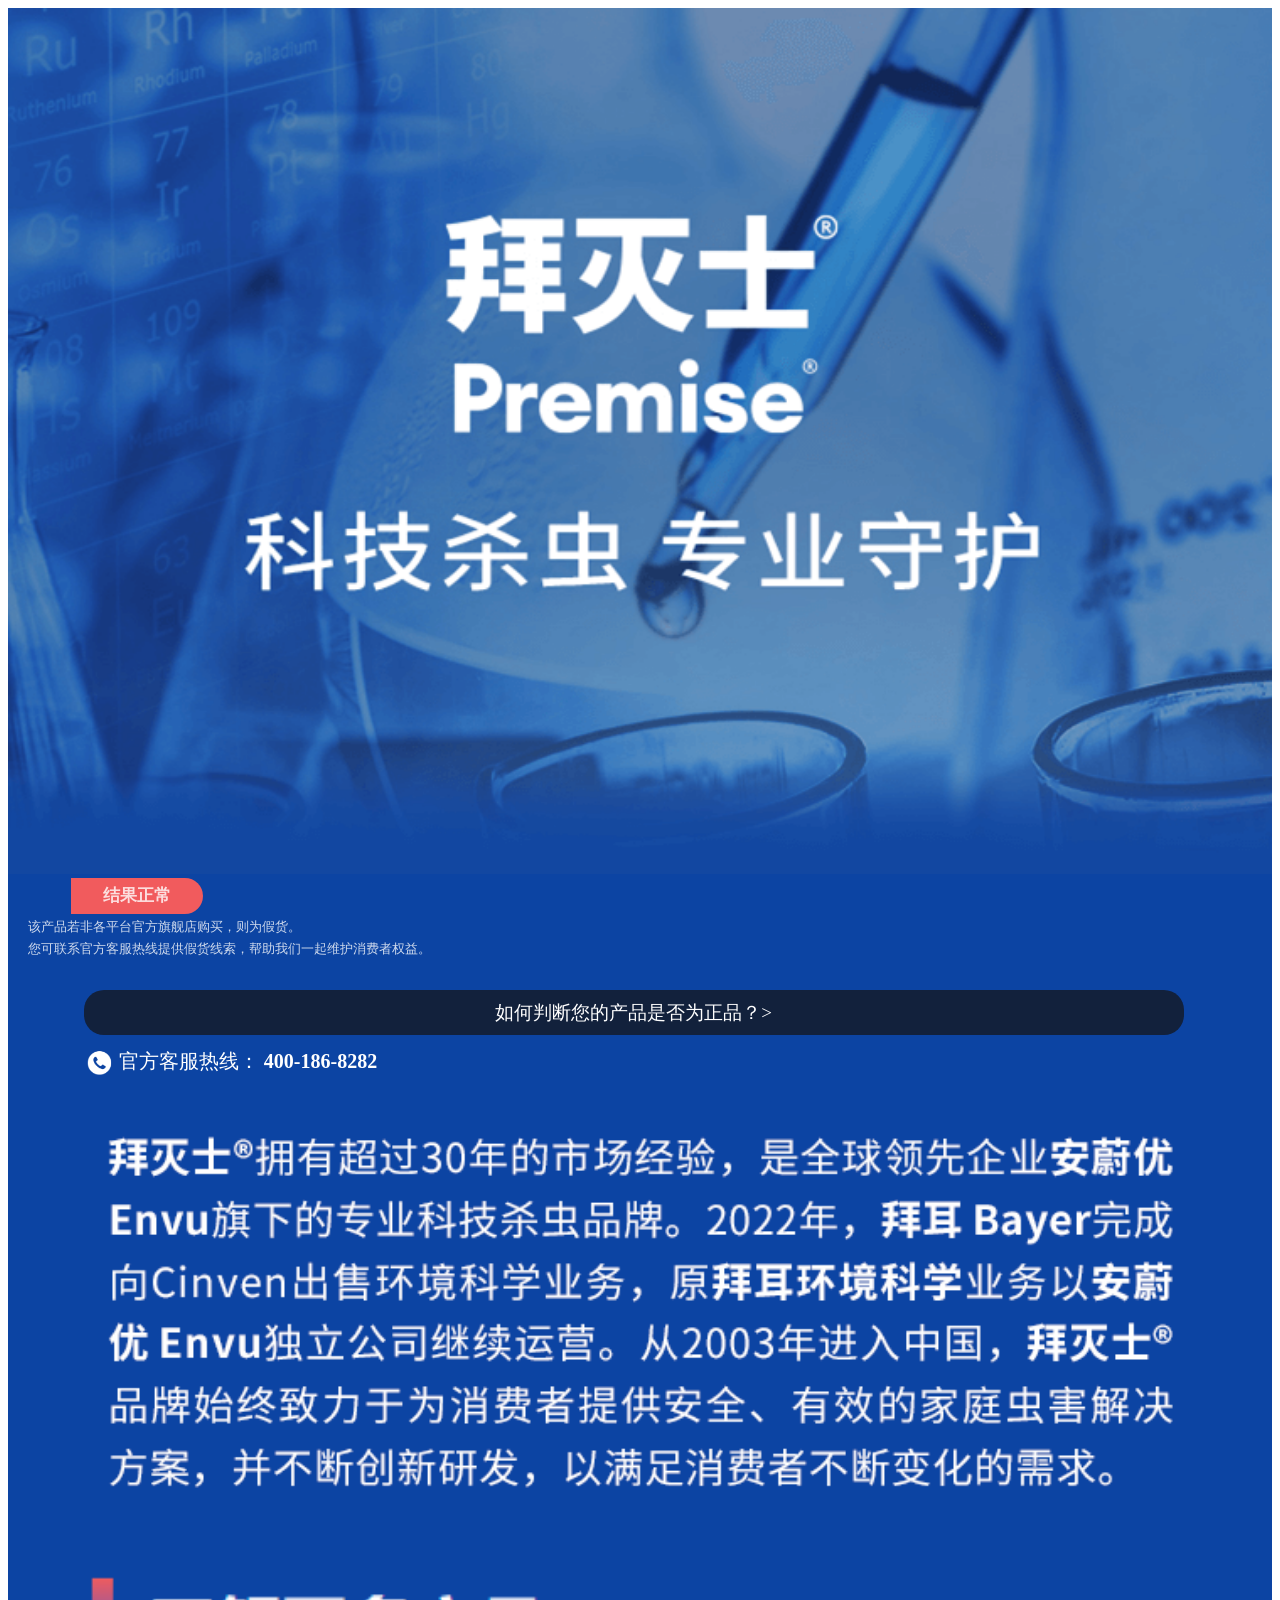
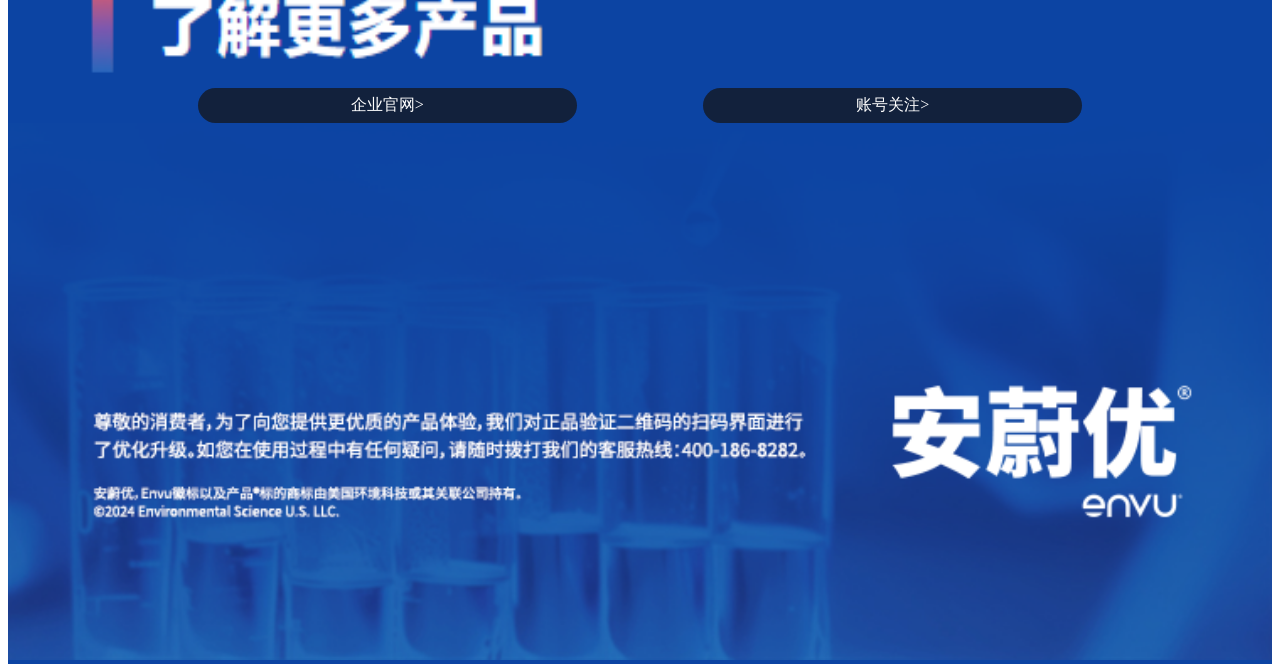
==== index.html @ d3683bdf "Add files via upload" ====
<!DOCTYPE html>
<html lang="en">
<head>
    <meta charset="UTF-8">
    <meta name="viewport" content="width=device-width, initial-scale=1.0">
    <title>Document</title>
    <!-- <link rel="stylesheet" href="style.css"> -->
</head>
<body>
    <div class="all" style="background-color: rgba(12, 68, 163,1);">
        <div name="top">
            <img src="./image/Aa01.png" alt="" width="100%">
        </div>
        <div class="top2" style="width: 100%;
         color: rgba(255, 255, 255, 0.8);">
            <div class="biaoshi" style="background: rgb(241, 91, 93); 
            display: inline-block; border-top-right-radius: 2rem;
             border-bottom-right-radius: 2rem; padding: 0px 2rem;
             margin-left: 5%;padding-top: 6px;font-weight: 700;
             height: 30px;font-size: 17px;">
                <span>结果正常</span>
            </div>
            <div style="width: 87%; margin-bottom: 2rem;
                margin-top: 5px; padding-left: 20px; padding-right: 20px;
                font-size: 0.8rem;
                ">
                <div>
                    该产品若非各平台官方旗舰店购买，则为假货。
                </div>
                <div style="margin-top: 5px;">
                    您可联系官方客服热线提供假货线索，帮助我们一起维护消费者权益。
                </div>
            </div>
        </div>
        <div>
            <div >
                <a href="https://ftts.envu.cn/ANTIFAKE/PSA3.html"
                    style="text-decoration: none;">
                    <div style="background-color: #12213C; color: white;
                    width: 87%; height: 45px; border-radius: 20px;
                    margin-left: 6%;margin-right: 6%;
                    display: flex; justify-content: center; align-items: center;
                    font-size: 19px;">
                        如何判断您的产品是否为正品？>
                    </div>
                </a>
            </div>
            <div style="margin-left: 6%; overflow: auto;margin-top: 10px;">
                <img src="./image/Aa02.png" alt="" style="width: 30px;float: left;">
                <div style="color: white; font-size: 20px; height: 40px;
                align-items: center;float: left;margin-top: 3px;margin-left: 5px;
                ">
                    官方客服热线：
                    <span style="font-weight: 600;">400-186-8282</span>
                    </div>
            </div>
        </div>
        <div>
            <img style="width: 100%;" src="./image/Aa04.png" alt="">
        </div>
        <div>
            <div>
                <img style="width: 40%; margin-left: 5%;" src="./image/Aa05.png" alt="">
            </div>
            <div style="overflow: auto;">
                <div style="float: left; width: 30%; height: 35px;
                background-color: #12213C;display: flex;
                justify-content: center; align-items: center;
                border-radius: 20px;margin-left: 15%;">
                    <a href="https://www.cn.envu.com/"
                        style="text-decoration: none;">
                        <div style="color: white;">企业官网></div>
                    </a>
                </div>
                <div style="float: left;width: 30%; height: 35px;
                    background-color: #12213C;display: flex;
                    justify-content: center; align-items: center;
                    border-radius: 20px;margin-left: 10%;">
                    <a href="https://www.xiaohongshu.com/
                    user/profile/60f300ef00000000200291f9?
                    tab=goods&channelType=share_outside&xhsshare
                    =WeixinSession&appuid=6176309f
                    000000000202697e&apptime=1731295913&share_
                    id=28ff0765385549debefb837ce6105018"
                        style="text-decoration: none;">
                        <div style="color: white;">账号关注></div>
                    </a>
                </div>
            </div>
        </div>
        <div>
            <img src="./image/Aa081.png" alt=""
            style="width: 100%;">
        </div>
    </div>
</body>
</html>
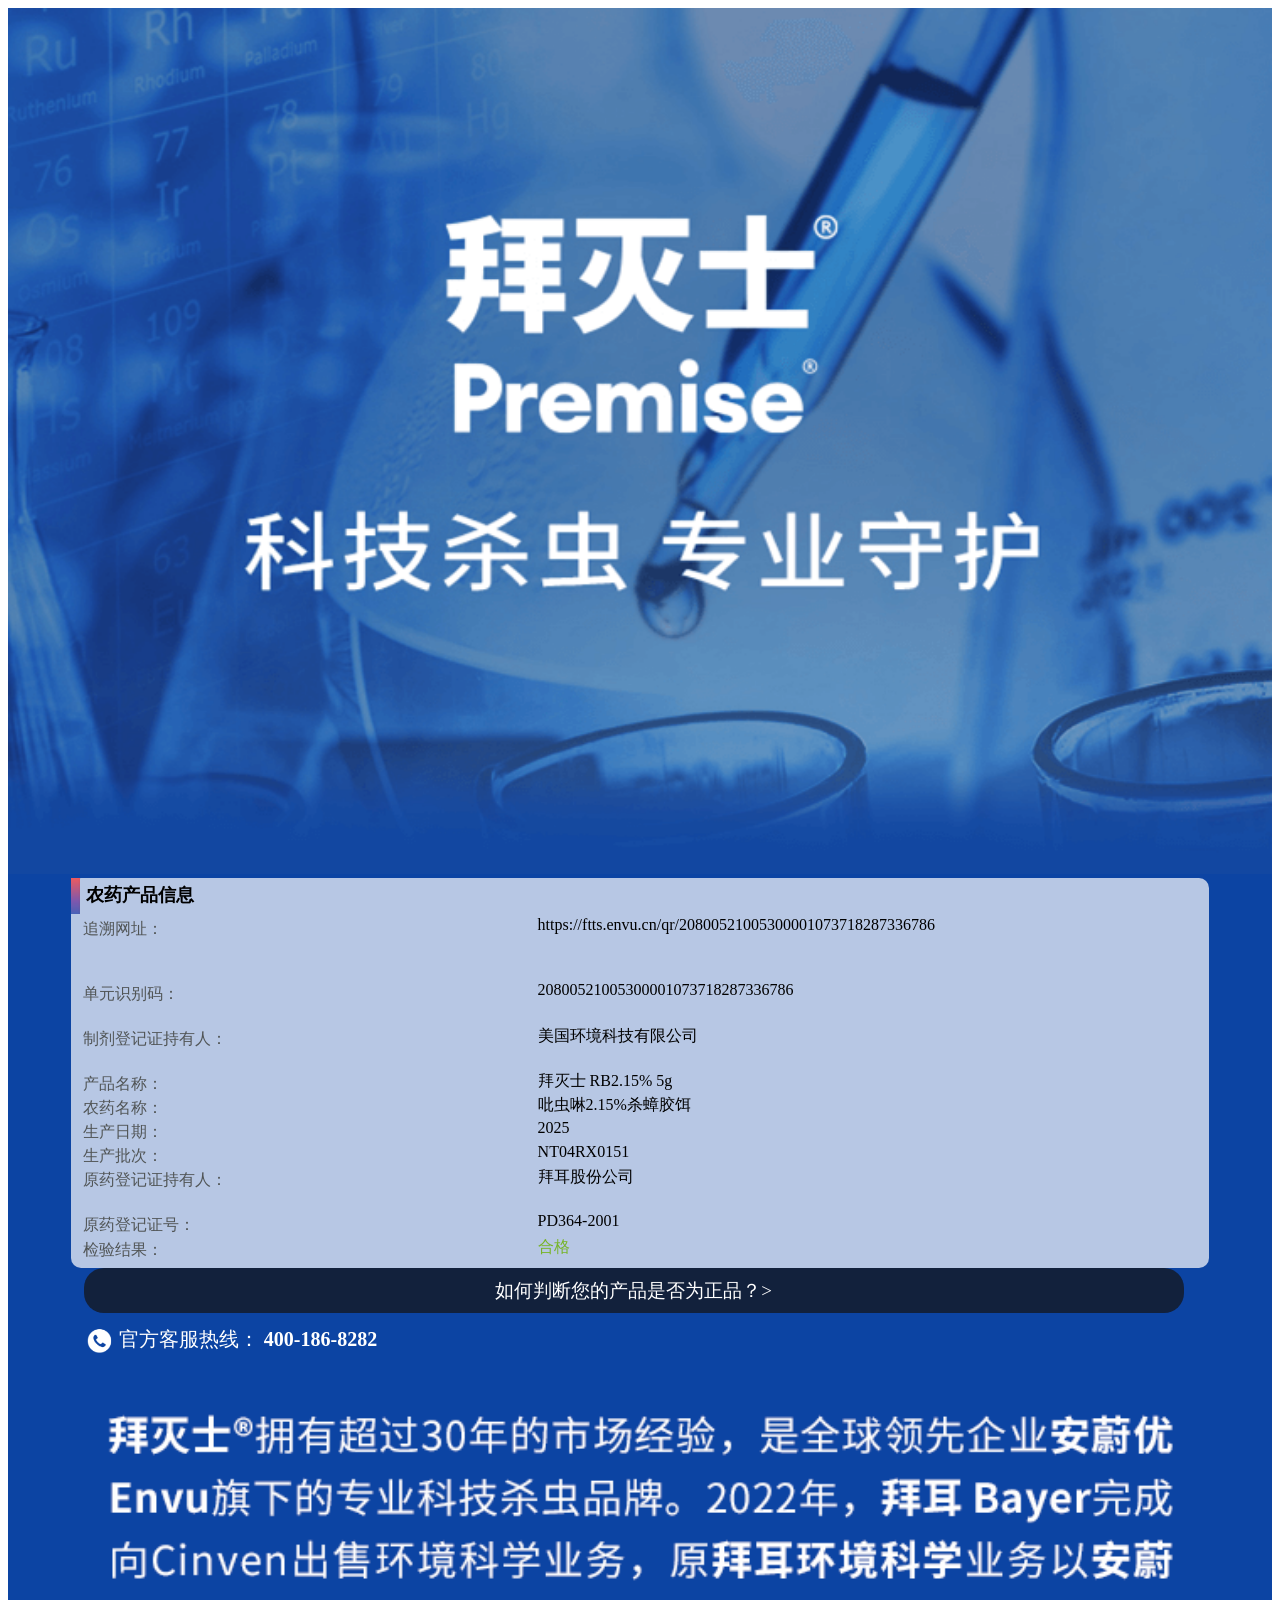
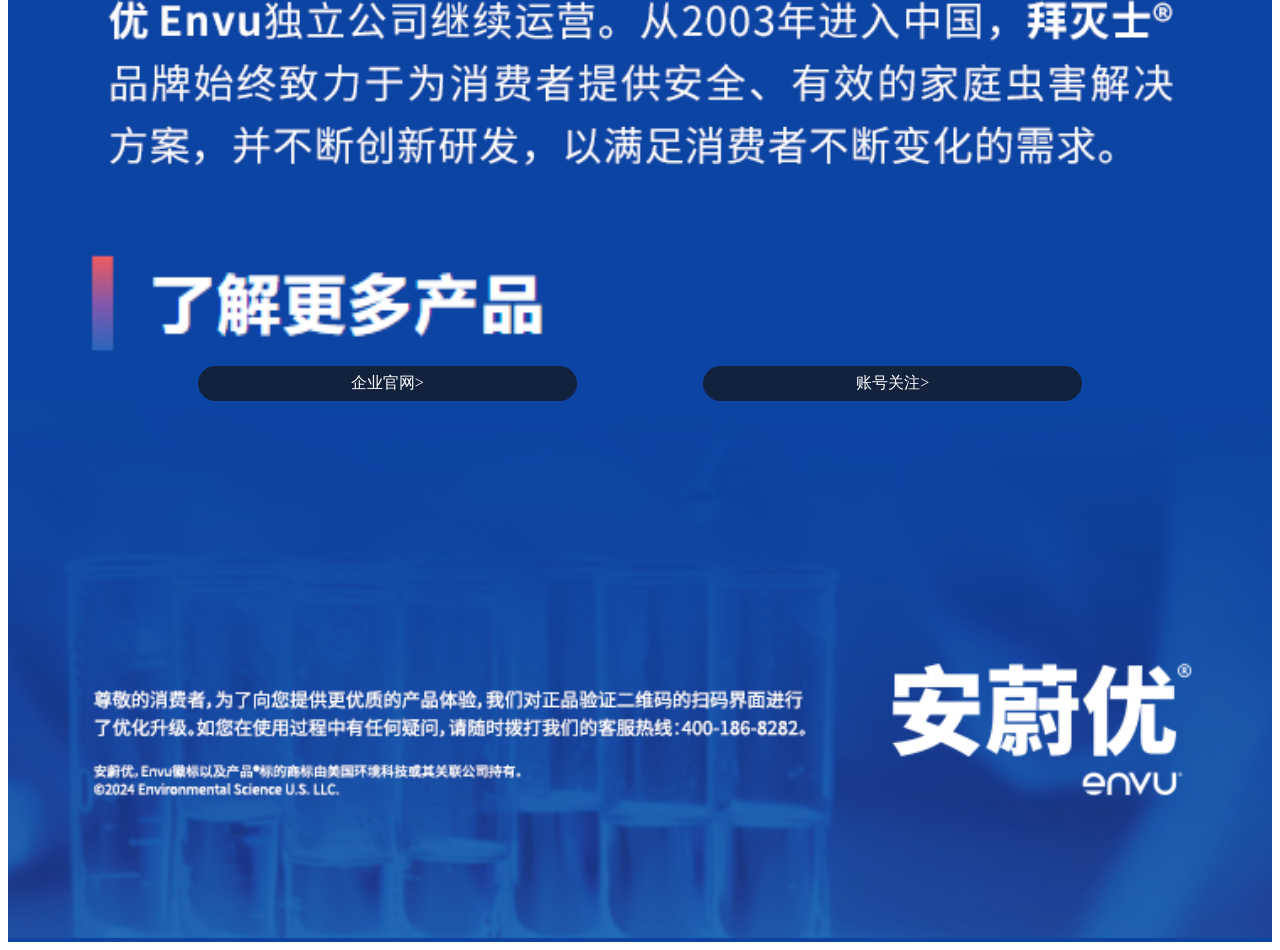
==== commit 4057c09f: "no message" ====
--- a/index.html
+++ b/index.html
@@ -4,14 +4,14 @@
     <meta charset="UTF-8">
     <meta name="viewport" content="width=device-width, initial-scale=1.0">
     <title>Document</title>
-    <!-- <link rel="stylesheet" href="style.css"> -->
+    <link rel="stylesheet" href="style.css">
 </head>
 <body>
     <div class="all" style="background-color: rgba(12, 68, 163,1);">
         <div name="top">
             <img src="./image/Aa01.png" alt="" width="100%">
         </div>
-        <div class="top2" style="width: 100%;
+        <!-- <div class="top2" style="width: 100%;
          color: rgba(255, 255, 255, 0.8);">
             <div class="biaoshi" style="background: rgb(241, 91, 93); 
             display: inline-block; border-top-right-radius: 2rem;
@@ -29,6 +29,57 @@
                 </div>
                 <div style="margin-top: 5px;">
                     您可联系官方客服热线提供假货线索，帮助我们一起维护消费者权益。
+                </div>
+            </div>
+        </div> -->
+        <div style="width: 90%; margin-left: 5%; border-radius: 10px;
+            background-color: #B7C7E4;height: 390px;">
+            <div style="width: 100%; height: 30px;align-items: center;">
+                <img src="./image/Aa03.png" alt="" style="float: left;">
+                <div style="font-size: 18px; font-weight: 800; height: 30px;
+                    align-items: center;padding-top: 5px;
+                    padding-left: 15px;">农药产品信息</div>
+            </div>
+            <div style="width: 100%; margin-top: 8px;margin-left: 1%;">
+                <div class="list" style="height: 65px;">
+                    <div class="left">追溯网址：</div>
+                    <div class="right">https://ftts.envu.cn/qr/20800521005300001073718287336786</div>
+                </div>
+                <div style="height: 45px;">
+                    <div class="left">单元识别码：</div>
+                    <div class="right">20800521005300001073718287336786</div>
+                </div>
+                <div style="height: 45px;">
+                    <div class="left">制剂登记证持有人：</div>
+                    <div class="right">美国环境科技有限公司</div>
+                </div>
+                <div style="height: 24px;">
+                    <div class="left">产品名称：</div>
+                    <div class="right">拜灭士 RB2.15%  5g</div>
+                </div>
+                <div style="height: 24px;">
+                    <div class="left">农药名称：</div>
+                    <div class="right">吡虫啉2.15%杀蟑胶饵</div>
+                </div>
+                <div style="height: 24px;">
+                    <div class="left">生产日期：</div>
+                    <div class="right">2025</div>
+                </div>
+                <div style="height: 24px;">
+                    <div class="left">生产批次：</div>
+                    <div class="right">NT04RX0151</div>
+                </div>
+                <div style="height: 45px;">
+                    <div class="left">原药登记证持有人：</div>
+                    <div class="right">拜耳股份公司</div>
+                </div>
+                <div style="height: 25px;">
+                    <div class="left">原药登记证号：</div>
+                    <div class="right">PD364-2001</div>
+                </div>
+                <div style="height: 25px;">
+                    <div class="left">检验结果：</div>
+                    <div class="right" style="color: #77B428;">合格</div>
                 </div>
             </div>
         </div>
--- a/style.css
+++ b/style.css
@@ -0,0 +1,14 @@
+.left{
+    float: left;
+    /* word-wrap: break-word; */
+    width: 39%;
+    /* height: 80px; */
+    color: #515556;
+    font-weight: 400;
+    margin-top: 3px;
+}
+.right{
+    float: right;
+    word-wrap: break-word;
+    width: 60%;
+}
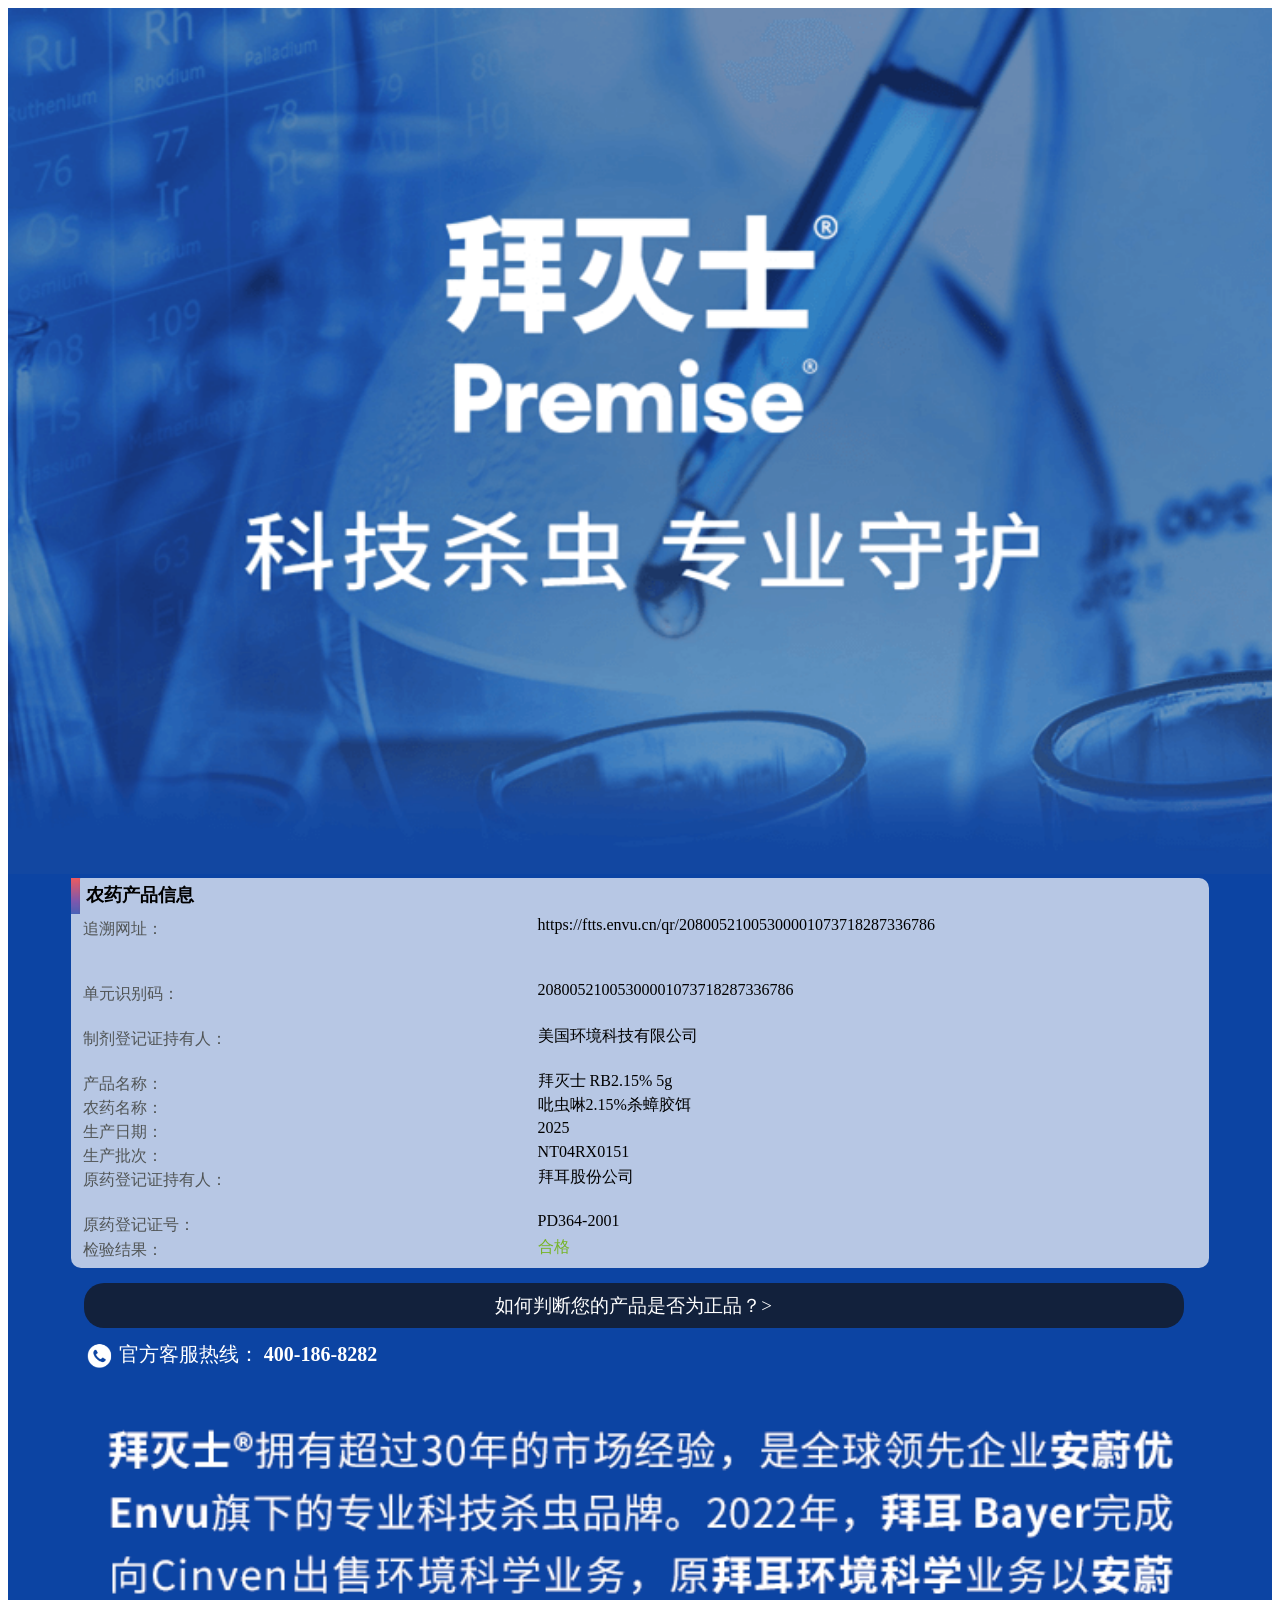
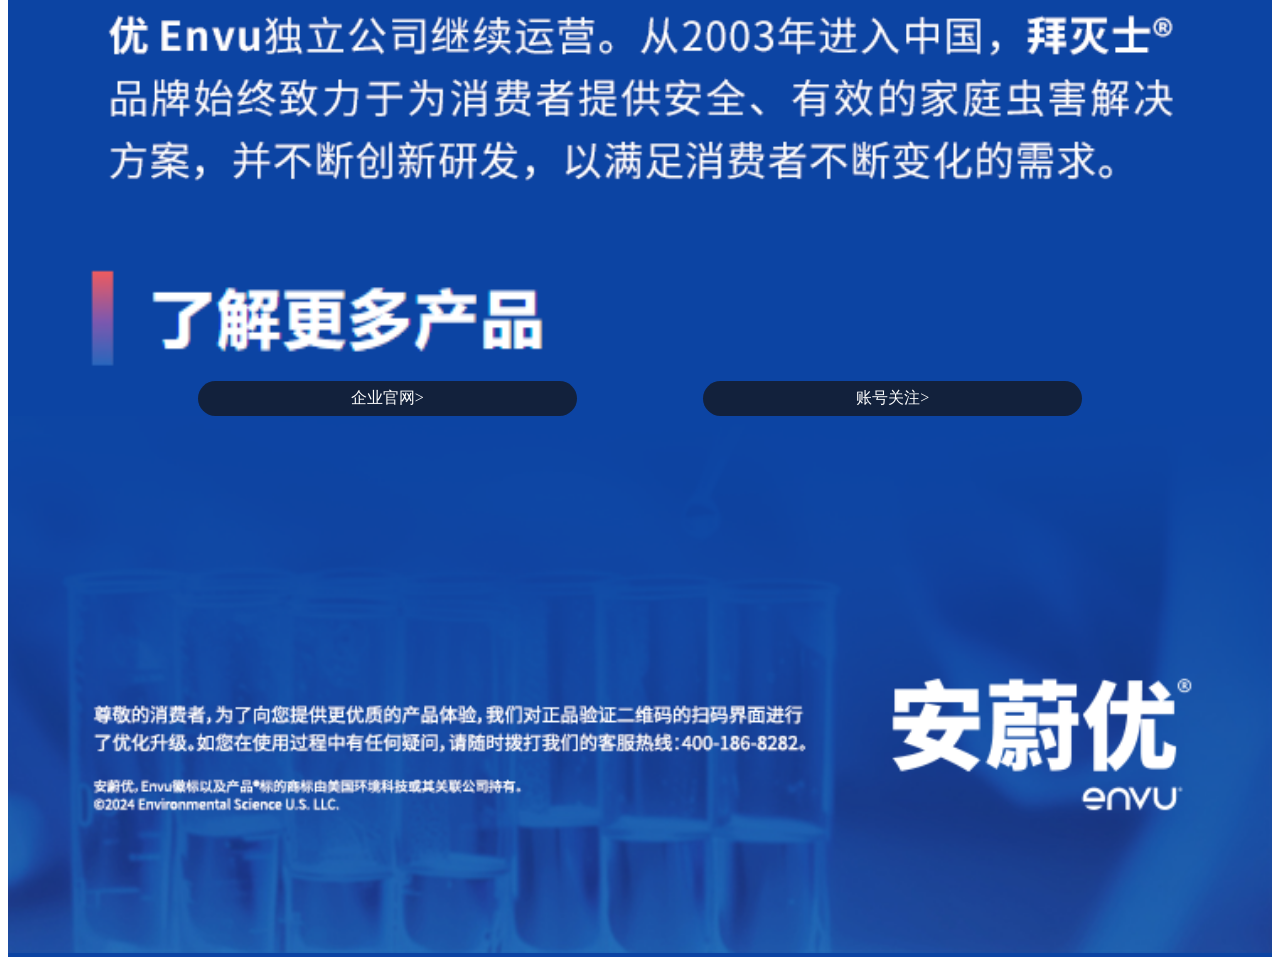
==== commit b6afbe2e: "no message" ====
--- a/index.html
+++ b/index.html
@@ -83,7 +83,7 @@
                 </div>
             </div>
         </div>
-        <div>
+        <div style="margin-top: 15px;">
             <div >
                 <a href="https://ftts.envu.cn/ANTIFAKE/PSA3.html"
                     style="text-decoration: none;">
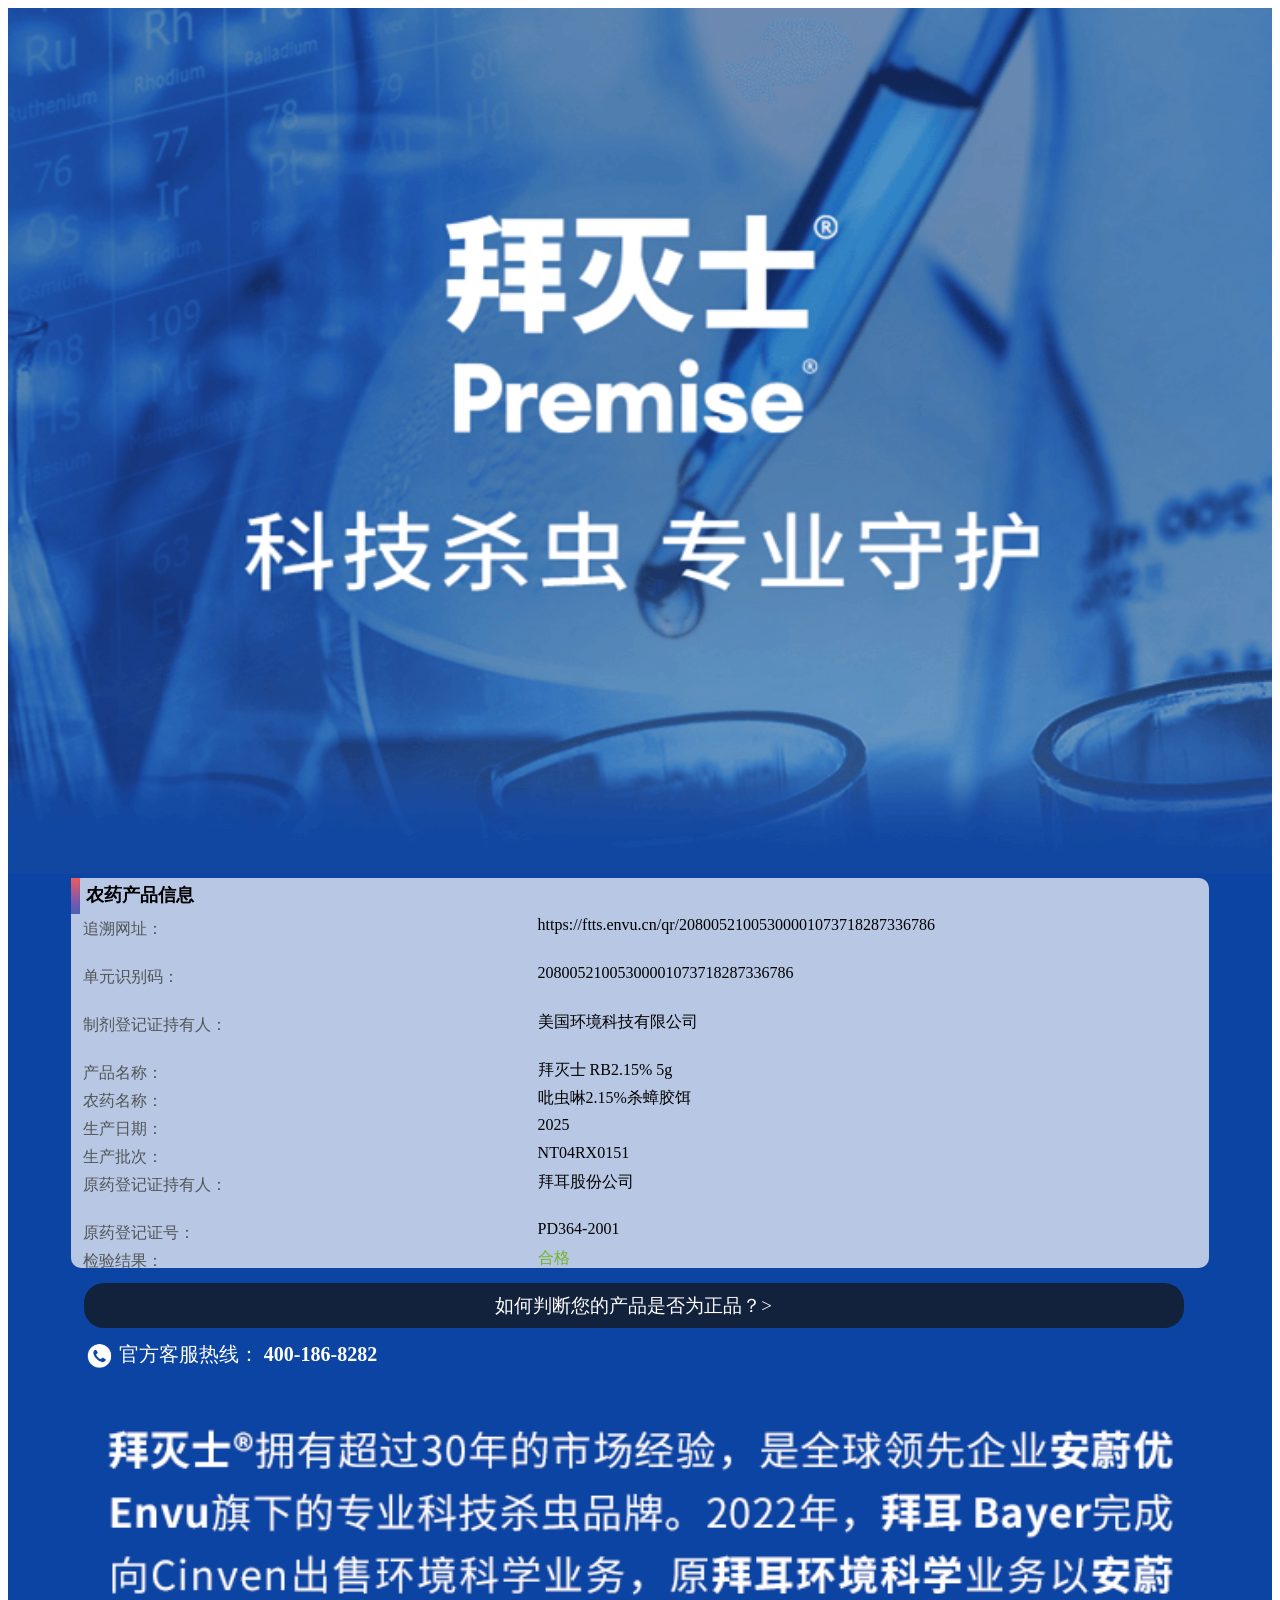
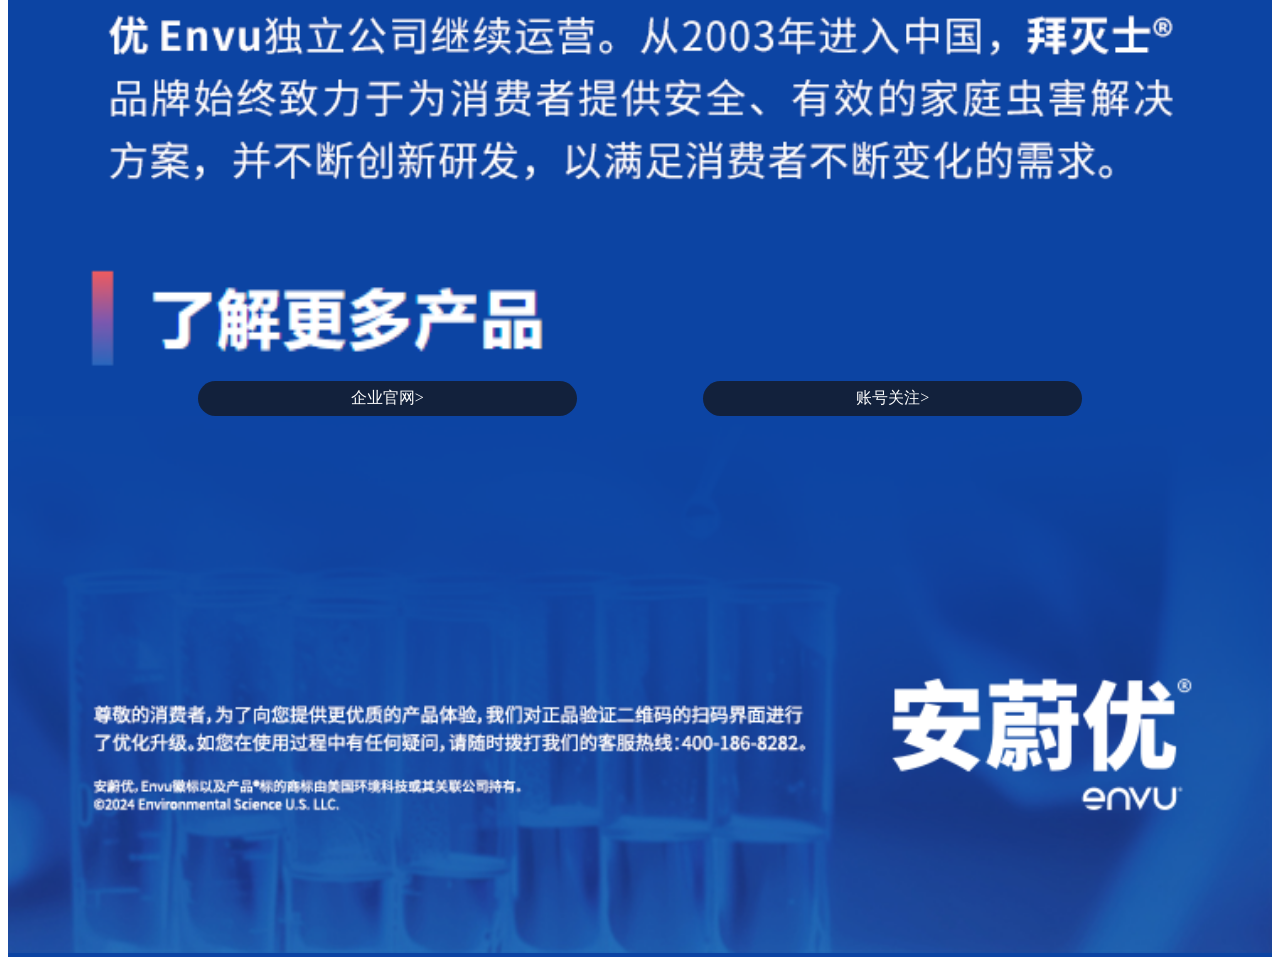
==== commit 1059ab72: "no message" ====
--- a/index.html
+++ b/index.html
@@ -41,43 +41,43 @@
                     padding-left: 15px;">农药产品信息</div>
             </div>
             <div style="width: 100%; margin-top: 8px;margin-left: 1%;">
-                <div class="list" style="height: 65px;">
+                <div class="list" style="height: 48px;">
                     <div class="left">追溯网址：</div>
                     <div class="right">https://ftts.envu.cn/qr/20800521005300001073718287336786</div>
                 </div>
-                <div style="height: 45px;">
+                <div style="height: 48px;">
                     <div class="left">单元识别码：</div>
                     <div class="right">20800521005300001073718287336786</div>
                 </div>
-                <div style="height: 45px;">
+                <div style="height: 48px;">
                     <div class="left">制剂登记证持有人：</div>
                     <div class="right">美国环境科技有限公司</div>
                 </div>
-                <div style="height: 24px;">
+                <div style="height: 28px;">
                     <div class="left">产品名称：</div>
                     <div class="right">拜灭士 RB2.15%  5g</div>
                 </div>
-                <div style="height: 24px;">
+                <div style="height: 28px;">
                     <div class="left">农药名称：</div>
                     <div class="right">吡虫啉2.15%杀蟑胶饵</div>
                 </div>
-                <div style="height: 24px;">
+                <div style="height: 28px;">
                     <div class="left">生产日期：</div>
                     <div class="right">2025</div>
                 </div>
-                <div style="height: 24px;">
+                <div style="height: 28px;">
                     <div class="left">生产批次：</div>
                     <div class="right">NT04RX0151</div>
                 </div>
-                <div style="height: 45px;">
+                <div style="height: 48px;">
                     <div class="left">原药登记证持有人：</div>
                     <div class="right">拜耳股份公司</div>
                 </div>
-                <div style="height: 25px;">
+                <div style="height: 28px;">
                     <div class="left">原药登记证号：</div>
                     <div class="right">PD364-2001</div>
                 </div>
-                <div style="height: 25px;">
+                <div style="height: 28px;">
                     <div class="left">检验结果：</div>
                     <div class="right" style="color: #77B428;">合格</div>
                 </div>
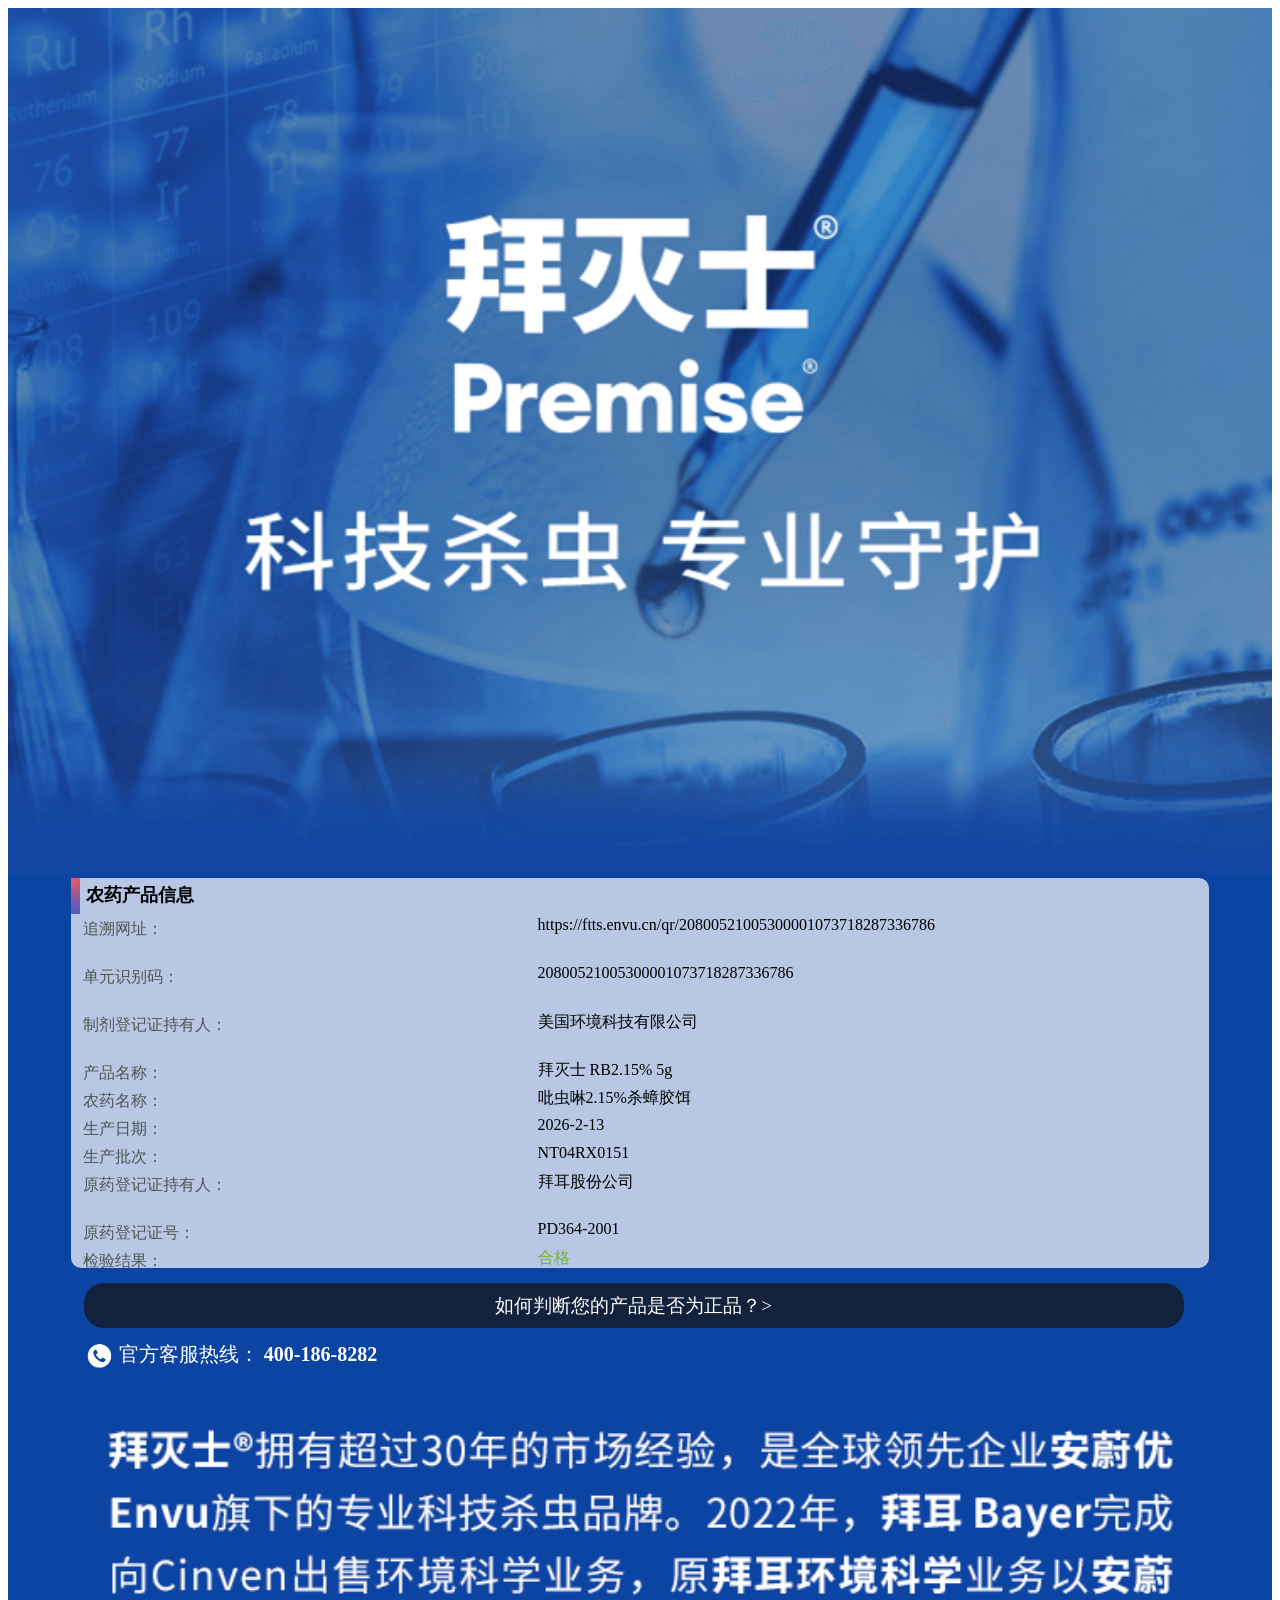
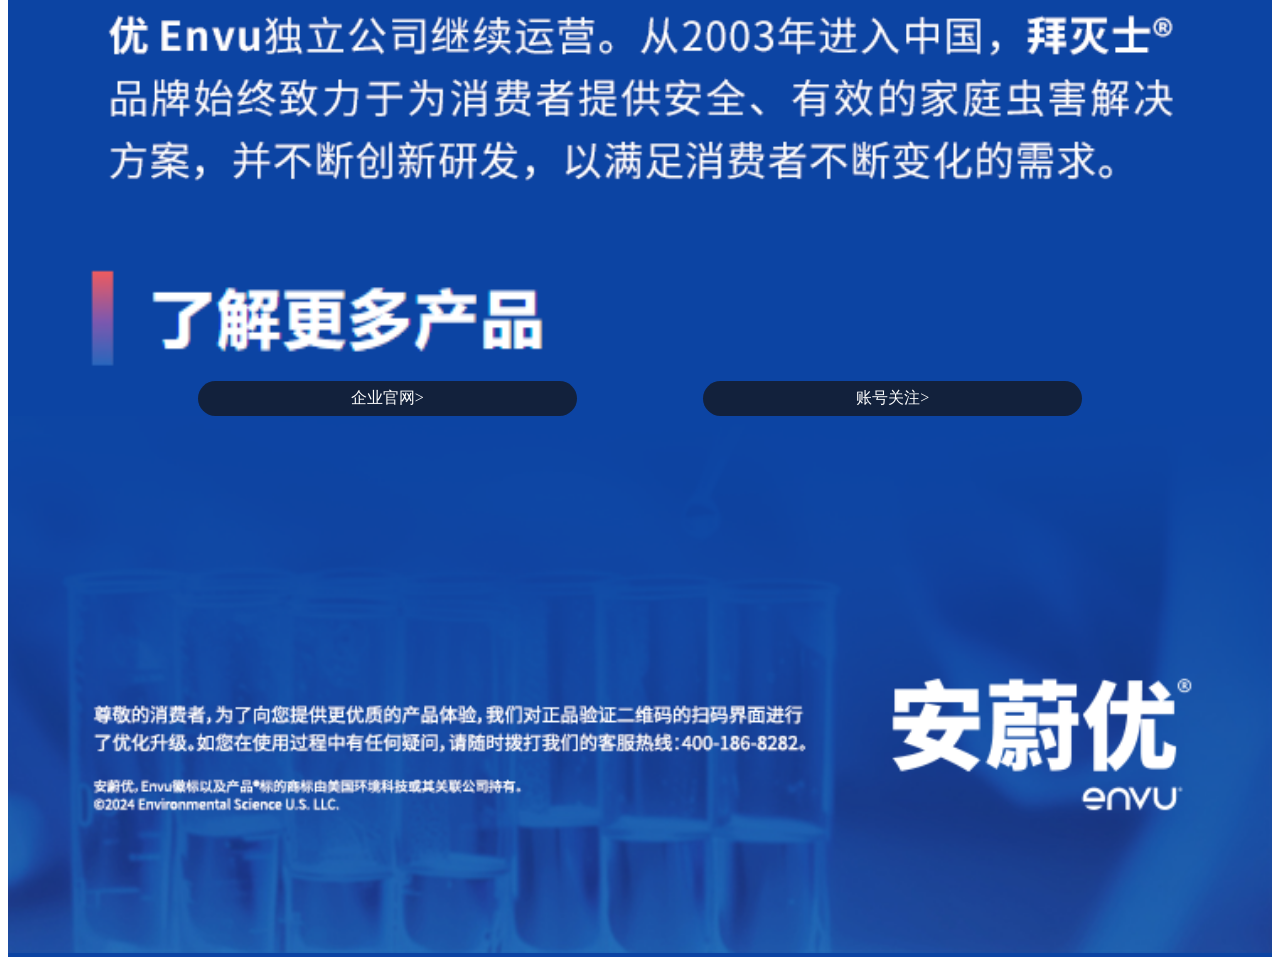
==== commit 6c6ee1a6: "no message" ====
--- a/index.html
+++ b/index.html
@@ -63,7 +63,7 @@
                 </div>
                 <div style="height: 28px;">
                     <div class="left">生产日期：</div>
-                    <div class="right">2025</div>
+                    <div class="right">2026-2-13</div>
                 </div>
                 <div style="height: 28px;">
                     <div class="left">生产批次：</div>
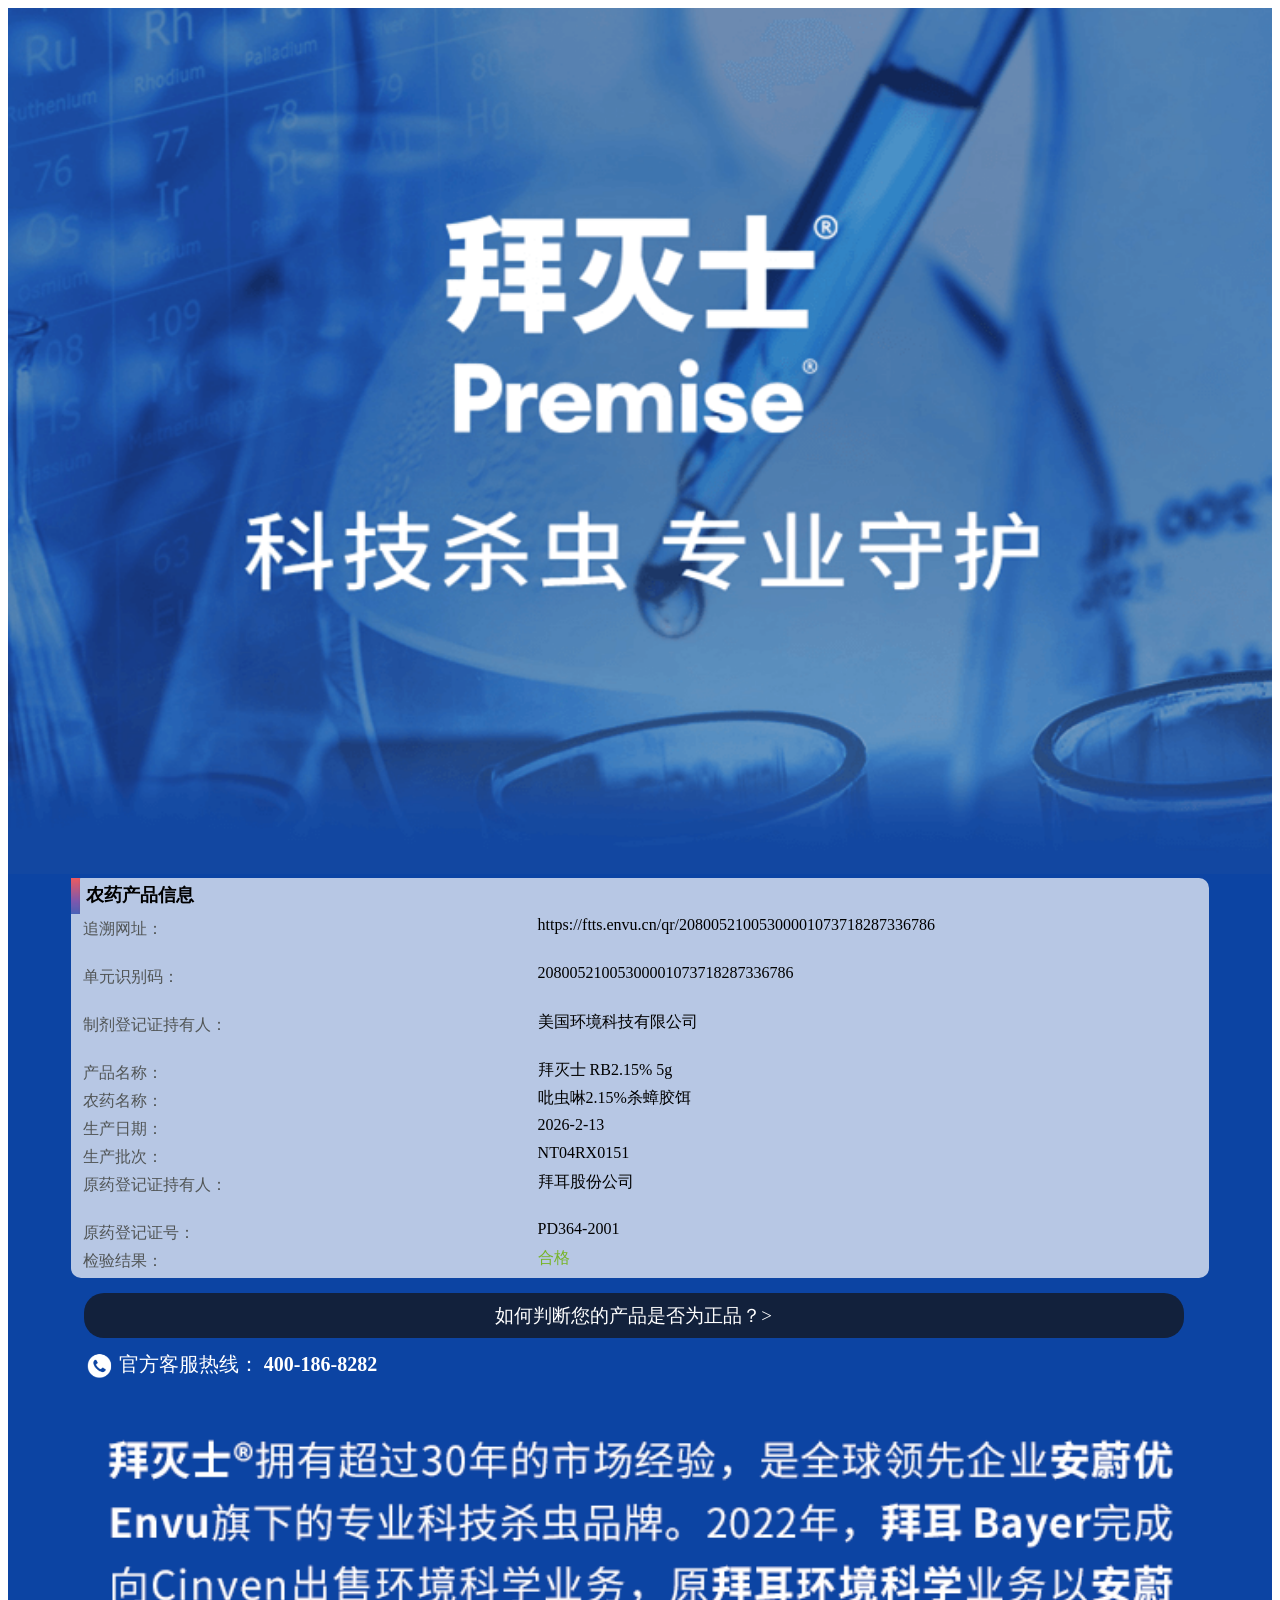
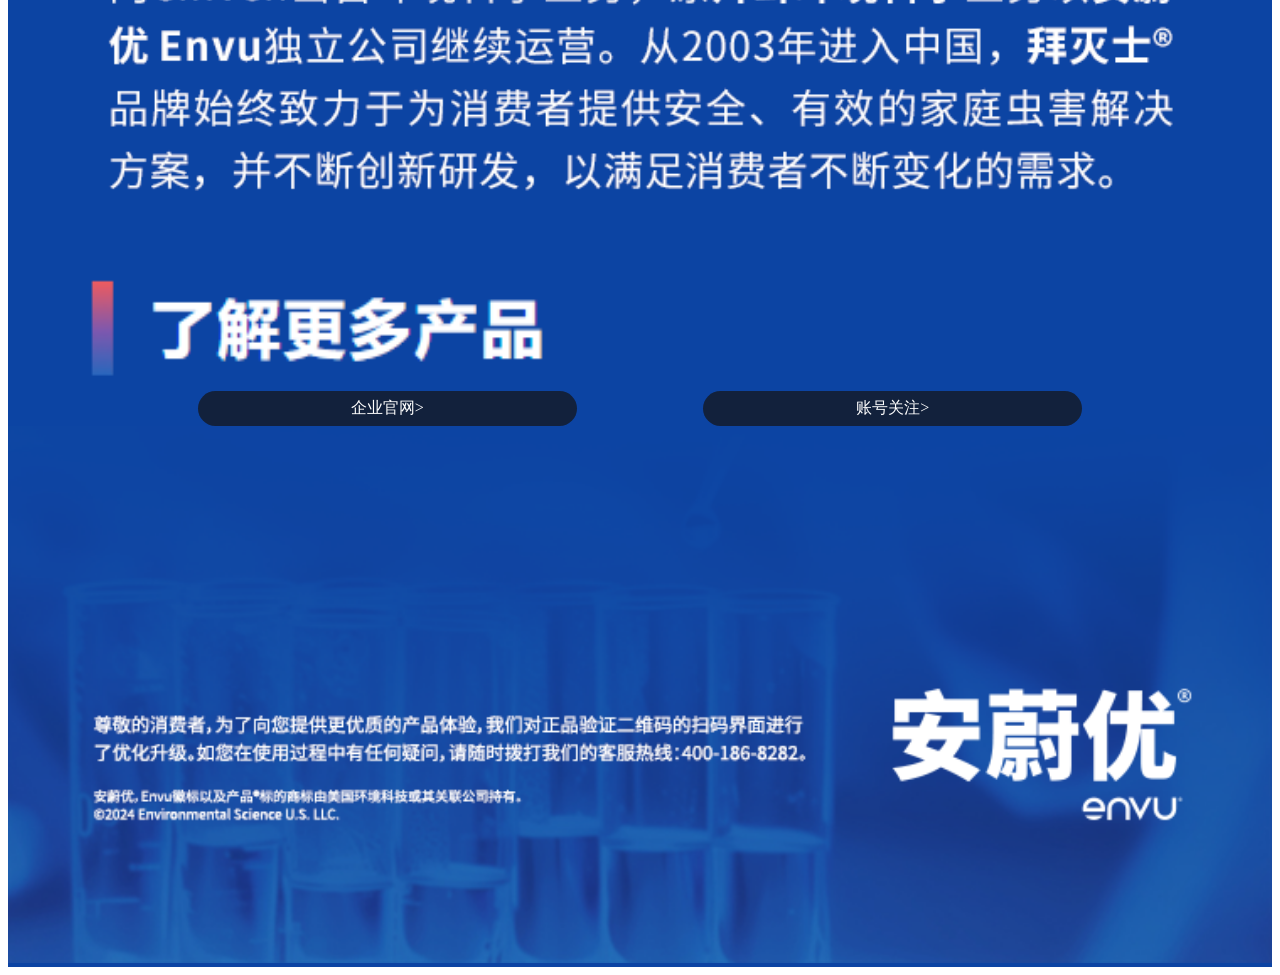
==== commit b74671d7: "no message" ====
--- a/index.html
+++ b/index.html
@@ -33,7 +33,7 @@
             </div>
         </div> -->
         <div style="width: 90%; margin-left: 5%; border-radius: 10px;
-            background-color: #B7C7E4;height: 390px;">
+            background-color: #B7C7E4;height: 400px;">
             <div style="width: 100%; height: 30px;align-items: center;">
                 <img src="./image/Aa03.png" alt="" style="float: left;">
                 <div style="font-size: 18px; font-weight: 800; height: 30px;
